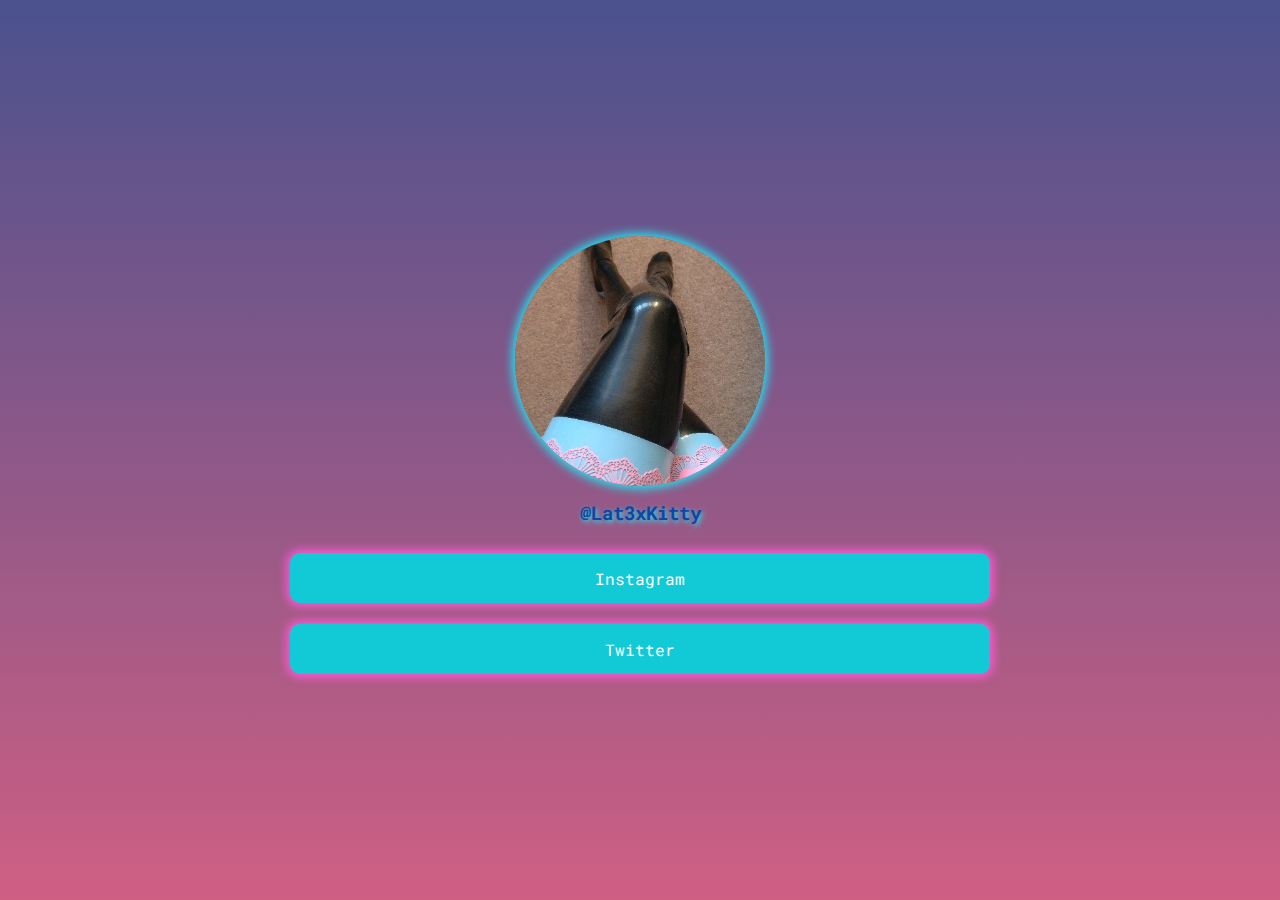
==== index.html @ 7d36d11d "Initial Site upload" ====
<!DOCTYPE html>
<html lang="en">
<head>
    <title>@Lat3xKitty</title>
    <meta charset="UTF-8">
    <meta name="viewport" content="width=device-width, initial-scale=1.0">
    <meta property="og:title" content="Lat3xKitty Links" />
    <meta property="og:type" content="website" />
    <meta property="og:url" content="https://lat3xkitty.github.io" />
    <meta property="og:image" content="https://lat3xkitty.github.io/profile.jpg" />
    <!-- Uncomment below to make image larger.  -->
    <!-- <meta name="twitter:card" content="summary_large_image"> -->
    <meta property="og:description" content="Social Media Links for Lat3xKitty" />
    <meta name="description" content="Social Media Links for Lat3xKitty">
    <meta name="theme-color" content="#1d2671">

    <link rel="stylesheet" href="./index.css">
</head>
<body>
    <main>
        <img class="user-img" src="./profile.jpg" alt="user image">
        <h1>@Lat3xKitty</h1>

        <div class="links-sec">
            <a href="https://instagram.com/Lat3xKitty" target="_blank">
                <div class="link">
                    <span>Instagram</span>
                </div>
            </a>

			<a href="https://twitter.com/Lat3xKitty" target="_blank">
                <div class="link">
                    <span>Twitter</span>
                </div>
            </a>

            <!-- More here if I want to add! -->
        </div>
    </main>
</body>
</html>
---- index.css ----
@import url("https://fonts.googleapis.com/css2?family=Roboto+Mono:wght@400;500&display=swap");

* {
	margin: 0;
	padding: 0;
	box-sizing: border-box;
}

body {
	background-color: #fe59d7;
	background: -webkit-linear-gradient(
			rgba(29, 38, 113, 0.8),
			rgba(195, 55, 100, 0.8)
		),
		url("https://images.unsplash.com/photo-1533523705247-88786d3e9242?ixlib=rb-1.2.1&ixid=eyJhcHBfaWQiOjEyMDd9&auto=format&fit=crop&w=1000&q=80");
	background-repeat: no-repeat;
	background-size: cover;
	font-family: "Roboto Mono", sans-serif;
	min-height: 100vh;
	display: flex;
	flex-direction: column;
	justify-content: center;
}

main {
	text-align: center;
	margin: 30px 50px 20px 50px;
}

.user-img {
	border-radius: 150px;
    max-width: 250px;
	box-shadow: 0 0 10px 3px #22e4f0;
}

main h1 {
	color: #0d47a1;
	font-size: 1.2rem;
	text-shadow: 2px 2px 5px #22e4f0;
	margin: 0.5em 0 1.5em 0;
}

.link {
	height: 50px;
	width: 100%;
	background-color: #12cad6;
	box-shadow: 0 0 10px 3px #fe59d7;
	margin-top: 1.3rem;
	display: flex;
	justify-content: center;
	align-items: center;
    cursor: pointer;
    border-radius: 10px;
}


a {
	color: white;
	text-decoration: none;
}

@media screen and (min-width: 500px) {
	body {
		padding: 20px 50px;
	}
}

@media screen and (min-width: 800px) {
	body {
		display: flex;
		justify-content: center;
		align-items: center;
		padding: 0;
	}

	main {
		min-width: 800px;
		padding: 20px 50px;
	}
}
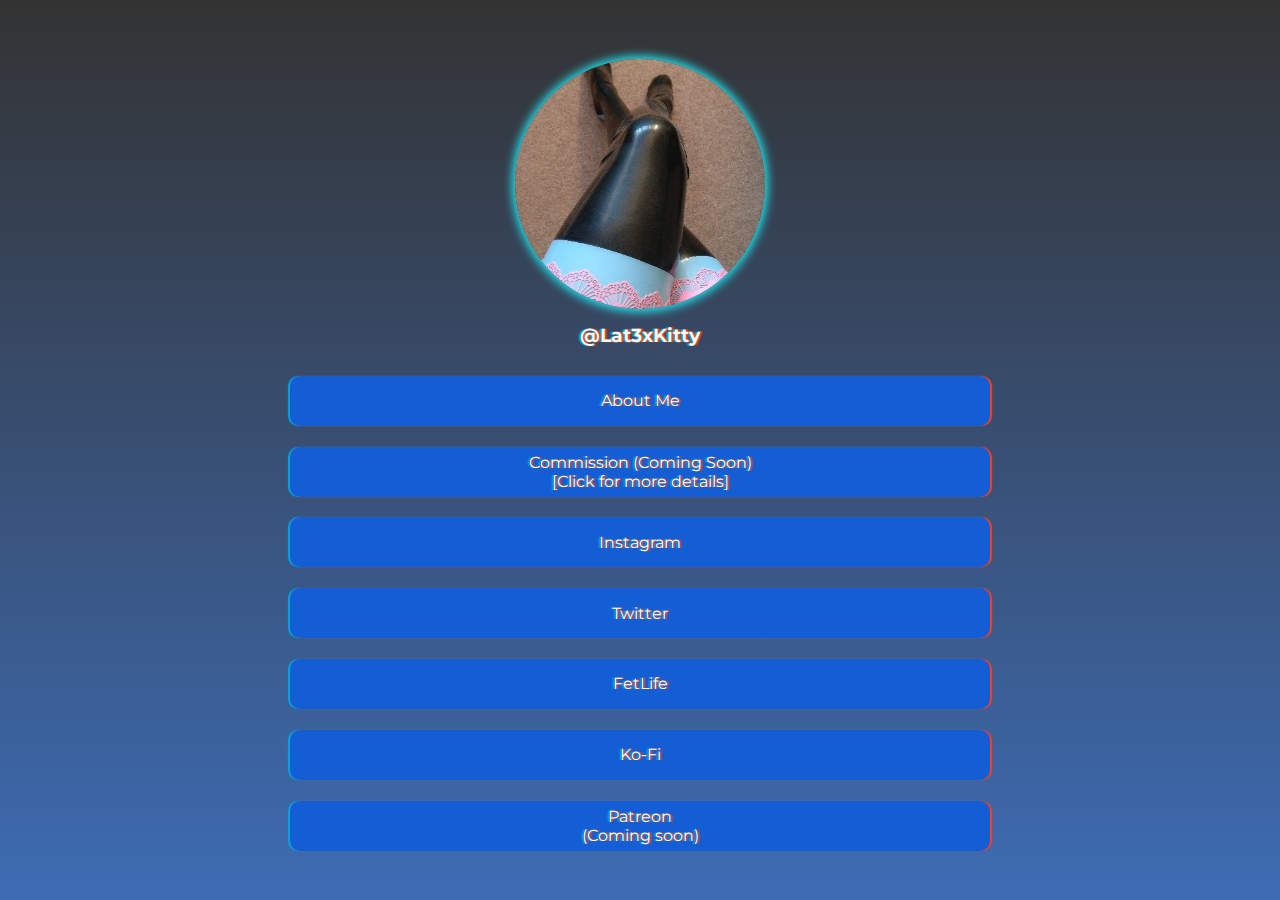
==== commit 2a2e798a: "Update OG Stuff + Remove .html from Commissions" ====
--- a/index.html
+++ b/index.html
@@ -4,14 +4,14 @@
     <title>@Lat3xKitty</title>
     <meta charset="UTF-8">
     <meta name="viewport" content="width=device-width, initial-scale=1.0">
-    <meta property="og:title" content="Lat3xKitty Links" />
+    <meta property="og:title" content="Lat3xKitty (Links & About)" />
     <meta property="og:type" content="website" />
     <meta property="og:url" content="https://lat3xkitty.github.io" />
     <meta property="og:image" content="https://lat3xkitty.github.io/profile.jpg" />
     <!-- Uncomment below to make image larger.  -->
     <!-- <meta name="twitter:card" content="summary_large_image"> -->
-    <meta property="og:description" content="Social Media Links for Lat3xKitty" />
-    <meta name="description" content="Social Media Links for Lat3xKitty">
+    <meta property="og:description" content="Social Media Links + A bit about the Latex Model Lat3xKitty" />
+    <meta name="description" content="Social Media Links + A bit about the Latex Model Lat3xKitty">
     <meta name="theme-color" content="#1d2671">
 
     <link rel="stylesheet" href="./index.css">
@@ -21,21 +21,64 @@
         <img class="user-img" src="./profile.jpg" alt="user image">
         <h1>@Lat3xKitty</h1>
 
+        <div class="page-sec">
+            <a href="./aboutme">
+                <div class="link">
+                    <span>About Me</span>
+                </div>
+            </a>
+
+            <a href="./commissions">
+                <div class="link">
+                    <span>Commission (Coming Soon)<br>[Click for more details]</span>
+                </div>
+            </a>
+        </div>
+
         <div class="links-sec">
-            <a href="https://instagram.com/Lat3xKitty" target="_blank">
+            <a href="https://instagram.com/Lat3xKitty">
                 <div class="link">
                     <span>Instagram</span>
                 </div>
             </a>
 
-			<a href="https://twitter.com/Lat3xKitty" target="_blank">
+            <a href="https://twitter.com/Lat3xKitty">
                 <div class="link">
                     <span>Twitter</span>
+                </div>
+            </a>
+
+            <a href="https://fetlife.com/users/12123402">
+                <div class="link">
+                    <span>FetLife</span>
+                </div>
+            </a>
+
+            <a href="https://ko-fi.com/lat3xkitty">
+                <div class="link">
+                    <span>Ko-Fi</span>
+                </div>
+            </a>
+
+            <a href="https://www.patreon.com/Lat3xKitty">
+                <div class="link">
+                    <span>Patreon<br>(Coming soon)</span>
                 </div>
             </a>
 
             <!-- More here if I want to add! -->
         </div>
     </main>
+
+<!-- Global site tag (gtag.js) - Google Analytics -->
+<script async src="https://www.googletagmanager.com/gtag/js?id=UA-180763575-1"></script>
+<script>
+  window.dataLayer = window.dataLayer || [];
+  function gtag(){dataLayer.push(arguments);}
+  gtag('js', new Date());
+
+  gtag('config', 'UA-180763575-1');
+</script>
+
 </body>
-</html>+</html>
--- a/index.css
+++ b/index.css
@@ -1,4 +1,4 @@
-@import url("https://fonts.googleapis.com/css2?family=Roboto+Mono:wght@400;500&display=swap");
+@import url("https://fonts.googleapis.com/css2?family=Montserrat:wght@400;500&display=swap");
 
 * {
 	margin: 0;
@@ -9,13 +9,13 @@
 body {
 	background-color: #fe59d7;
 	background: -webkit-linear-gradient(
-			rgba(29, 38, 113, 0.8),
-			rgba(195, 55, 100, 0.8)
+			rgba(0, 0, 0, 0.8),
+			rgba(13, 71, 161, 0.8)
 		),
-		url("https://images.unsplash.com/photo-1533523705247-88786d3e9242?ixlib=rb-1.2.1&ixid=eyJhcHBfaWQiOjEyMDd9&auto=format&fit=crop&w=1000&q=80");
+		url("./background.png");
 	background-repeat: no-repeat;
 	background-size: cover;
-	font-family: "Roboto Mono", sans-serif;
+	font-family: "Montserrat", sans-serif;
 	min-height: 100vh;
 	display: flex;
 	flex-direction: column;
@@ -34,23 +34,28 @@
 }
 
 main h1 {
-	color: #0d47a1;
+	color: #fafafa;
 	font-size: 1.2rem;
-	text-shadow: 2px 2px 5px #22e4f0;
+	text-shadow: 2px 0 1px #ff3f1a, -2px 0 1px #00a7e0;
 	margin: 0.5em 0 1.5em 0;
 }
 
 .link {
 	height: 50px;
 	width: 100%;
-	background-color: #12cad6;
-	box-shadow: 0 0 10px 3px #fe59d7;
+	background-color: #135ed4;
+	box-shadow: 2px 0 1px #ff3f1a, -2px 0 1px #00a7e0;
+	text-shadow: 2px 0 1px #ff3f1a, -2px 0 1px #00a7e0;
 	margin-top: 1.3rem;
 	display: flex;
 	justify-content: center;
 	align-items: center;
     cursor: pointer;
     border-radius: 10px;
+}
+a[href="#"] div.link {
+	opacity: 0.7;
+	cursor: default;
 }
 
 
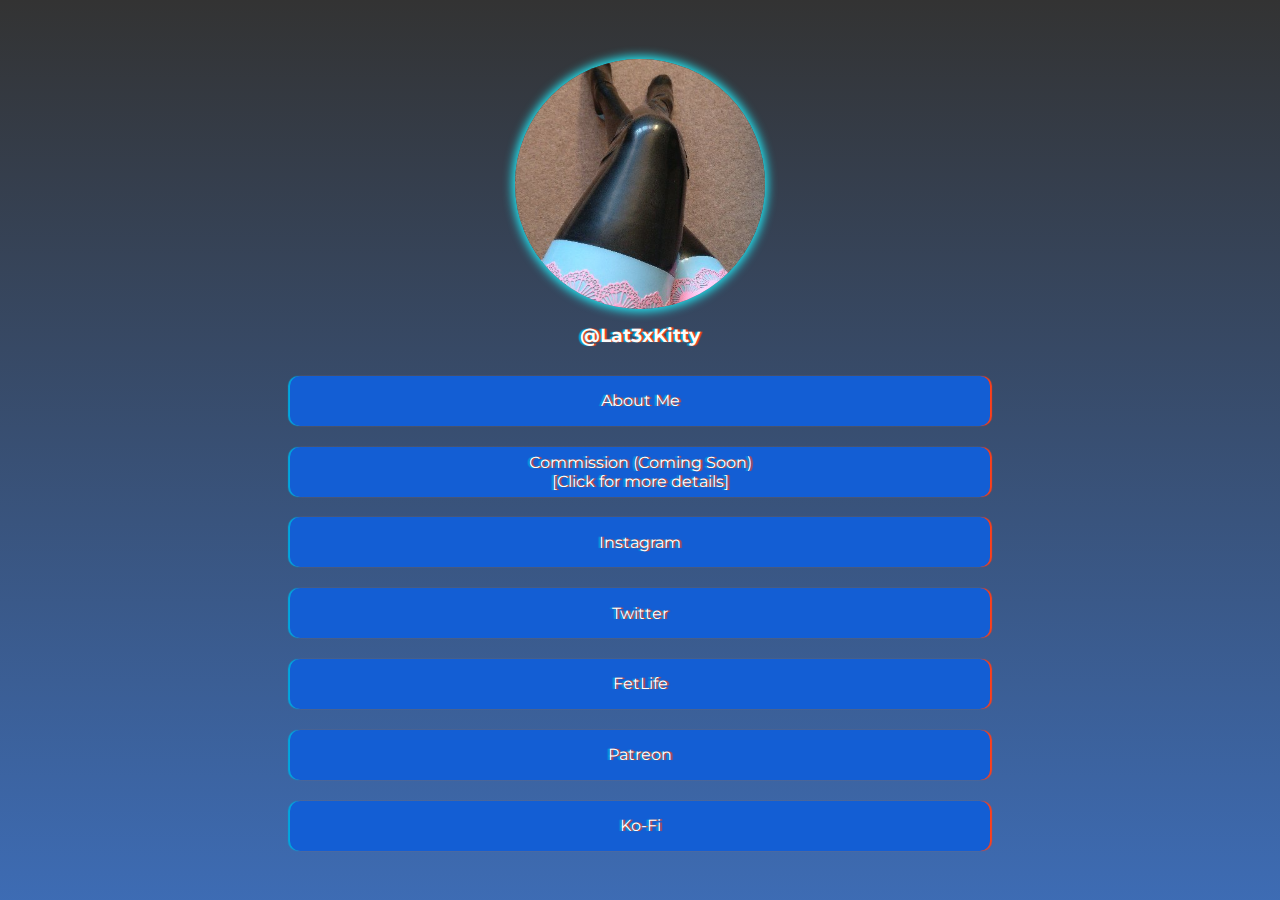
==== commit af469349: "Updated Patreon + Moved up." ====
--- a/index.html
+++ b/index.html
@@ -53,16 +53,16 @@
                     <span>FetLife</span>
                 </div>
             </a>
+            
+            <a href="https://www.patreon.com/Lat3xKitty">
+                <div class="link">
+                    <span>Patreon</span>
+                </div>
+            </a>
 
             <a href="https://ko-fi.com/lat3xkitty">
                 <div class="link">
                     <span>Ko-Fi</span>
-                </div>
-            </a>
-
-            <a href="https://www.patreon.com/Lat3xKitty">
-                <div class="link">
-                    <span>Patreon<br>(Coming soon)</span>
                 </div>
             </a>
 
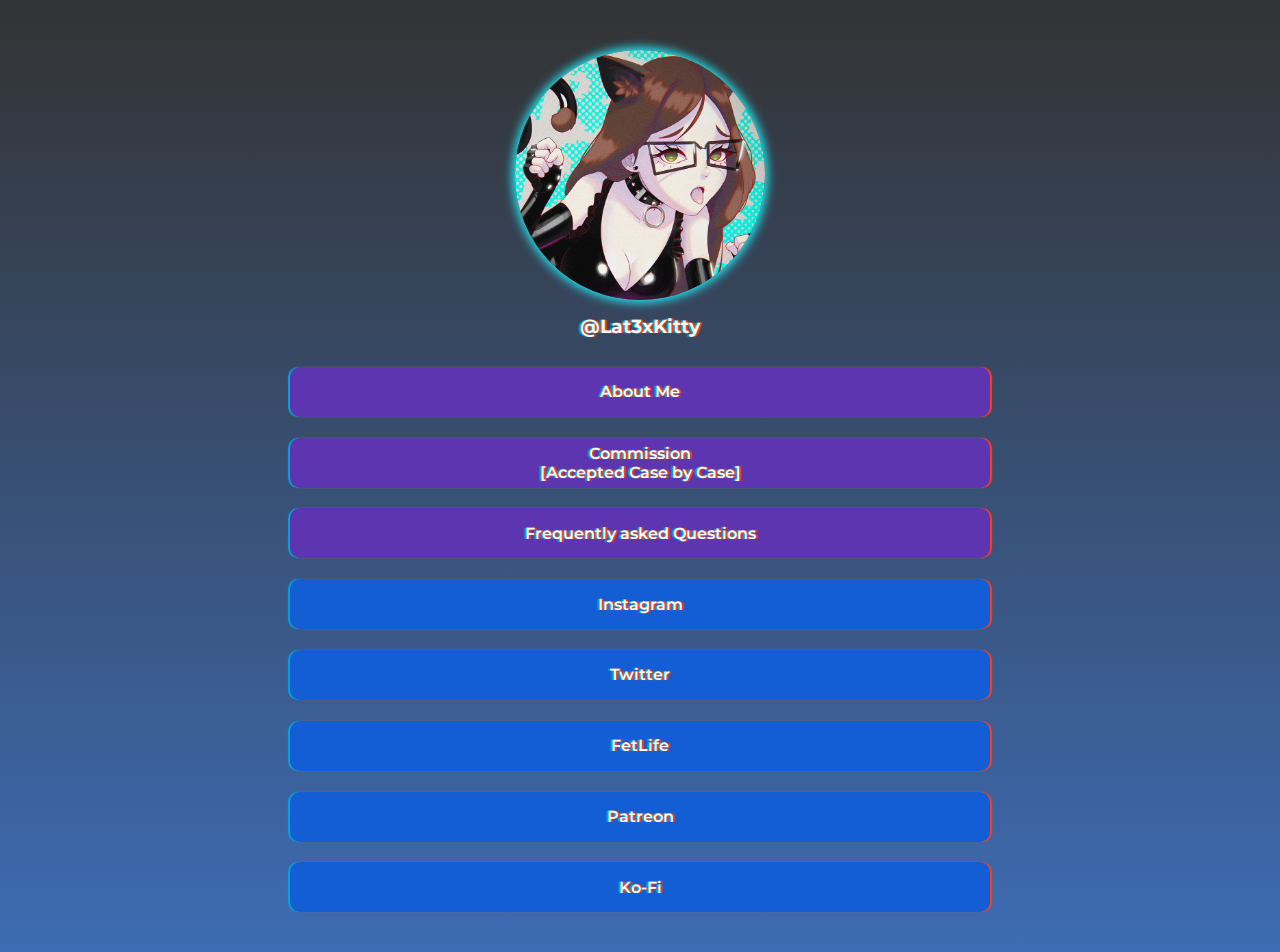
==== commit c12db774: "🎉 FAQ Added (no questions)" ====
--- a/index.html
+++ b/index.html
@@ -30,7 +30,13 @@
 
             <a href="./commissions">
                 <div class="link">
-                    <span>Commission (Coming Soon)<br>[Click for more details]</span>
+                    <span>Commission<br>[Accepted Case by Case]</span>
+                </div>
+            </a>
+
+            <a href="./faq">
+                <div class="link">
+                    <span>Frequently asked Questions</span>
                 </div>
             </a>
         </div>
@@ -53,7 +59,7 @@
                     <span>FetLife</span>
                 </div>
             </a>
-            
+
             <a href="https://www.patreon.com/Lat3xKitty">
                 <div class="link">
                     <span>Patreon</span>
--- a/index.css
+++ b/index.css
@@ -1,85 +1,208 @@
 @import url("https://fonts.googleapis.com/css2?family=Montserrat:wght@400;500&display=swap");
 
 * {
-	margin: 0;
-	padding: 0;
-	box-sizing: border-box;
+    margin: 0;
+    padding: 0;
+    box-sizing: border-box;
 }
 
 body {
-	background-color: #fe59d7;
-	background: -webkit-linear-gradient(
-			rgba(0, 0, 0, 0.8),
-			rgba(13, 71, 161, 0.8)
-		),
-		url("./background.png");
-	background-repeat: no-repeat;
-	background-size: cover;
-	font-family: "Montserrat", sans-serif;
-	min-height: 100vh;
-	display: flex;
-	flex-direction: column;
-	justify-content: center;
+    background-color: #fe59d7;
+    background: -webkit-linear-gradient(
+            rgba(0, 0, 0, 0.8),
+            rgba(13, 71, 161, 0.8)
+        ),
+        url("./background.png");
+    background-repeat: no-repeat;
+    background-size: cover;
+    font-family: "Montserrat", sans-serif;
+    min-height: 100vh;
+    display: flex;
+    flex-direction: column;
+    justify-content: center;
 }
 
 main {
-	text-align: center;
-	margin: 30px 50px 20px 50px;
+    text-align: center;
+    margin: 30px 50px 20px 50px;
+    color: #fafafa;
 }
 
 .user-img {
-	border-radius: 150px;
+    border-radius: 150px;
     max-width: 250px;
-	box-shadow: 0 0 10px 3px #22e4f0;
+    box-shadow: 0 0 10px 3px #22e4f0;
 }
 
 main h1 {
-	color: #fafafa;
-	font-size: 1.2rem;
-	text-shadow: 2px 0 1px #ff3f1a, -2px 0 1px #00a7e0;
-	margin: 0.5em 0 1.5em 0;
+    font-size: 1.2rem;
+    text-shadow: 2px 0 1px #ff3f1a, -2px 0 1px #00a7e0;
+    margin: 0.5em 0 1.5em 0;
+}
+
+main h2 {
+    text-shadow: 1px 0 1px #ff3f1a, -1px 0 1px #00a7e0;
+}
+
+main .content p {
+    white-space: pre-wrap;
+    margin-bottom: 2rem;
+}
+
+.mb-0 {
+    margin-bottom: 0 !important;
 }
 
 .link {
-	height: 50px;
-	width: 100%;
-	background-color: #135ed4;
-	box-shadow: 2px 0 1px #ff3f1a, -2px 0 1px #00a7e0;
-	text-shadow: 2px 0 1px #ff3f1a, -2px 0 1px #00a7e0;
-	margin-top: 1.3rem;
-	display: flex;
-	justify-content: center;
-	align-items: center;
+    height: 50px;
+    width: 100%;
+    margin-top: 1.3rem;
+    display: flex;
+    justify-content: center;
+    align-items: center;
     cursor: pointer;
     border-radius: 10px;
 }
+
+.page-sec .link {
+    background-color: #5E35B1;
+    box-shadow: 2px 0 1px #ff3f1a, -2px 0 1px #00a7e0;
+    text-shadow: 2px 0 1px #ff3f1a, -2px 0 1px #00a7e0;
+}
+
+.links-sec .link {
+    background-color: #135ed4;
+    box-shadow: 2px 0 1px #ff3f1a, -2px 0 1px #00a7e0;
+    text-shadow: 2px 0 1px #ff3f1a, -2px 0 1px #00a7e0;
+}
+
+
 a[href="#"] div.link {
-	opacity: 0.7;
-	cursor: default;
-}
-
+    opacity: 0.7;
+    cursor: default;
+}
 
 a {
-	color: white;
-	text-decoration: none;
+    color: #22e4f0;
+    font-weight: 600;
+}
+
+.links-sec a, .page-sec a {
+    color: white;
+    text-decoration: none;
 }
 
 @media screen and (min-width: 500px) {
-	body {
-		padding: 20px 50px;
-	}
+    body {
+        padding: 20px 50px;
+    }
 }
 
 @media screen and (min-width: 800px) {
-	body {
-		display: flex;
-		justify-content: center;
-		align-items: center;
-		padding: 0;
-	}
-
-	main {
-		min-width: 800px;
-		padding: 20px 50px;
-	}
-}
+    body {
+        display: flex;
+        justify-content: center;
+        align-items: center;
+        padding: 0;
+    }
+
+    main {
+        min-width: 800px;
+        padding: 20px 50px;
+    }
+}
+
+::selection {
+    background-color: rgba(136, 14, 79, 0.5)
+}
+
+
+
+.faq {
+    list-style-type: none;
+    margin: 0;
+    padding: 0;
+}
+.faq + h2 {
+    margin-top: 30px;
+    margin-bottom: 15px;
+}
+
+.faq .question:nth-of-type(1) {
+    border-top-left-radius: 10px;
+    border-top-right-radius: 10px;
+}
+.faq .question:nth-last-of-type(2):not(.openedQuestion) {
+    border-bottom-left-radius: 10px;
+    border-bottom-right-radius: 10px;
+}
+.faq .answer.openedFaQ:nth-last-of-type(1) {
+    border-bottom-left-radius: 10px;
+    border-bottom-right-radius: 10px;
+}
+.faq .question {
+    padding: 15px;
+    cursor: pointer;
+    position: relative;
+    display: flex;
+    align-items: center;
+    background-color: #404E7C;
+}
+.faq .question h4 {
+    max-width: 550px;
+    color: #fff;
+    font-weight: 700;
+    font-size: 20px;
+    line-height: 24px;
+}
+.faq .question h4 span {
+    width: 10px;
+    height: 10px;
+    margin-right: 10px;
+    border-radius: 50%;
+    display: inline-block;
+}
+@media only screen and (max-width: 520px) {
+    .faq .question h4 {
+        max-width: 80%;
+    }
+}
+.faq .question .fq_icon {
+    width: 25px;
+    height: 25px;
+    position: absolute;
+    right: 20px;
+}
+.faq .question .fq_icon span {
+    width: 100%;
+    height: 4px;
+    background-color: #AFC0C5;
+    display: inline-block;
+    position: absolute;
+    top: 10px;
+    left: 0;
+    transition: 0.25s all;
+    webkit-transition: 0.25s all;
+}
+.faq .question .fq_icon span:nth-child(2) {
+    transform: rotate(90deg);
+}
+.faq .openedQuestion .fq_icon span:nth-child(2) {
+    transform: rotate(0deg) !important;
+}
+.faq .answer {
+    display: none;
+    padding: 25px 15px;
+    font-size: 15px;
+    line-height: 22px;
+    background: white;
+    color: rgb(13, 71, 161);
+}
+
+.cat_one h4 span {
+    background-color: #D65108;
+}
+
+.cat_two h4 span {
+    background-color: #EFA00B;
+}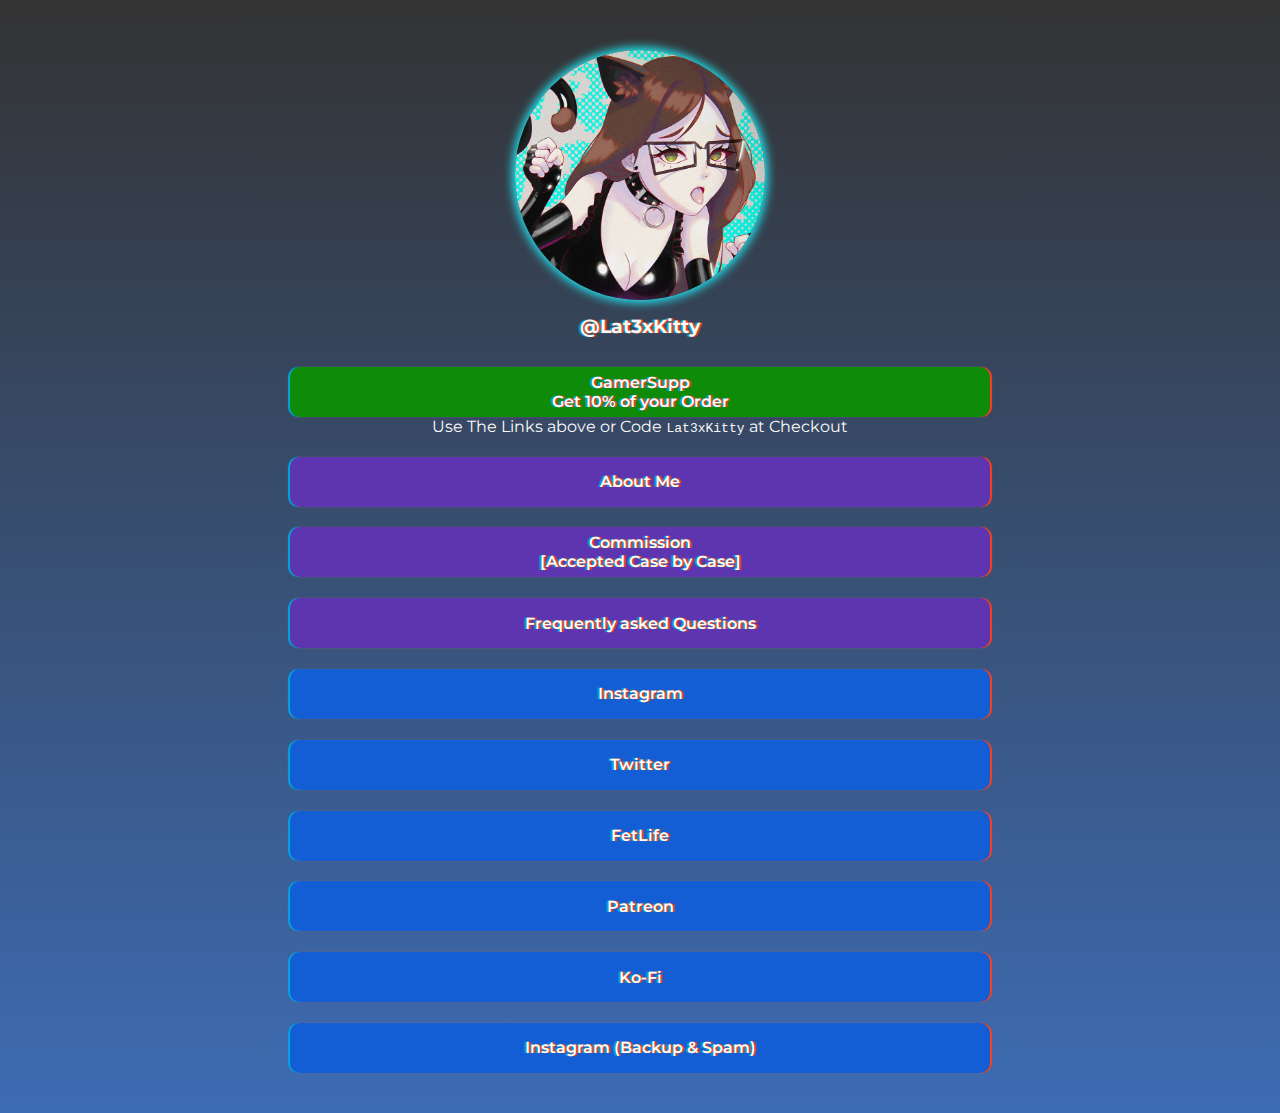
==== commit f9629d62: "Add Backup + Affiliate Link" ====
--- a/index.html
+++ b/index.html
@@ -20,6 +20,15 @@
     <main>
         <img class="user-img" src="./profile.jpg" alt="user image">
         <h1>@Lat3xKitty</h1>
+
+        <div class="affiliate-sec">
+            <a href="https://gamersupps.gg/Lat3xKitty">
+                <div class="link">
+                    <span>GamerSupp<br>Get 10% of your Order</span>
+                </div>
+            </a>
+            <p>Use The Links above or Code <code>Lat3xKitty</code> at Checkout</p>
+        </div>
 
         <div class="page-sec">
             <a href="./aboutme">
@@ -72,6 +81,11 @@
                 </div>
             </a>
 
+            <a href="https://instagram.com/Lat3xKittyBackup">
+                <div class="link">
+                    <span>Instagram (Backup & Spam)</span>
+                </div>
+            </a>
             <!-- More here if I want to add! -->
         </div>
     </main>
--- a/index.css
+++ b/index.css
@@ -76,6 +76,11 @@
     text-shadow: 2px 0 1px #ff3f1a, -2px 0 1px #00a7e0;
 }
 
+.affiliate-sec .link {
+    background-color: #0d8b09;
+    box-shadow: 2px 0 1px #ff3f1a, -2px 0 1px #00a7e0;
+    text-shadow: 2px 0 1px #ff3f1a, -2px 0 1px #00a7e0;
+}
 
 a[href="#"] div.link {
     opacity: 0.7;
@@ -87,7 +92,7 @@
     font-weight: 600;
 }
 
-.links-sec a, .page-sec a {
+.links-sec a, .page-sec a, .affiliate-sec a {
     color: white;
     text-decoration: none;
 }
@@ -122,6 +127,7 @@
     list-style-type: none;
     margin: 0;
     padding: 0;
+    max-width: 700px;
 }
 .faq + h2 {
     margin-top: 30px;
@@ -205,4 +211,4 @@
 
 .cat_two h4 span {
     background-color: #EFA00B;
-}+}
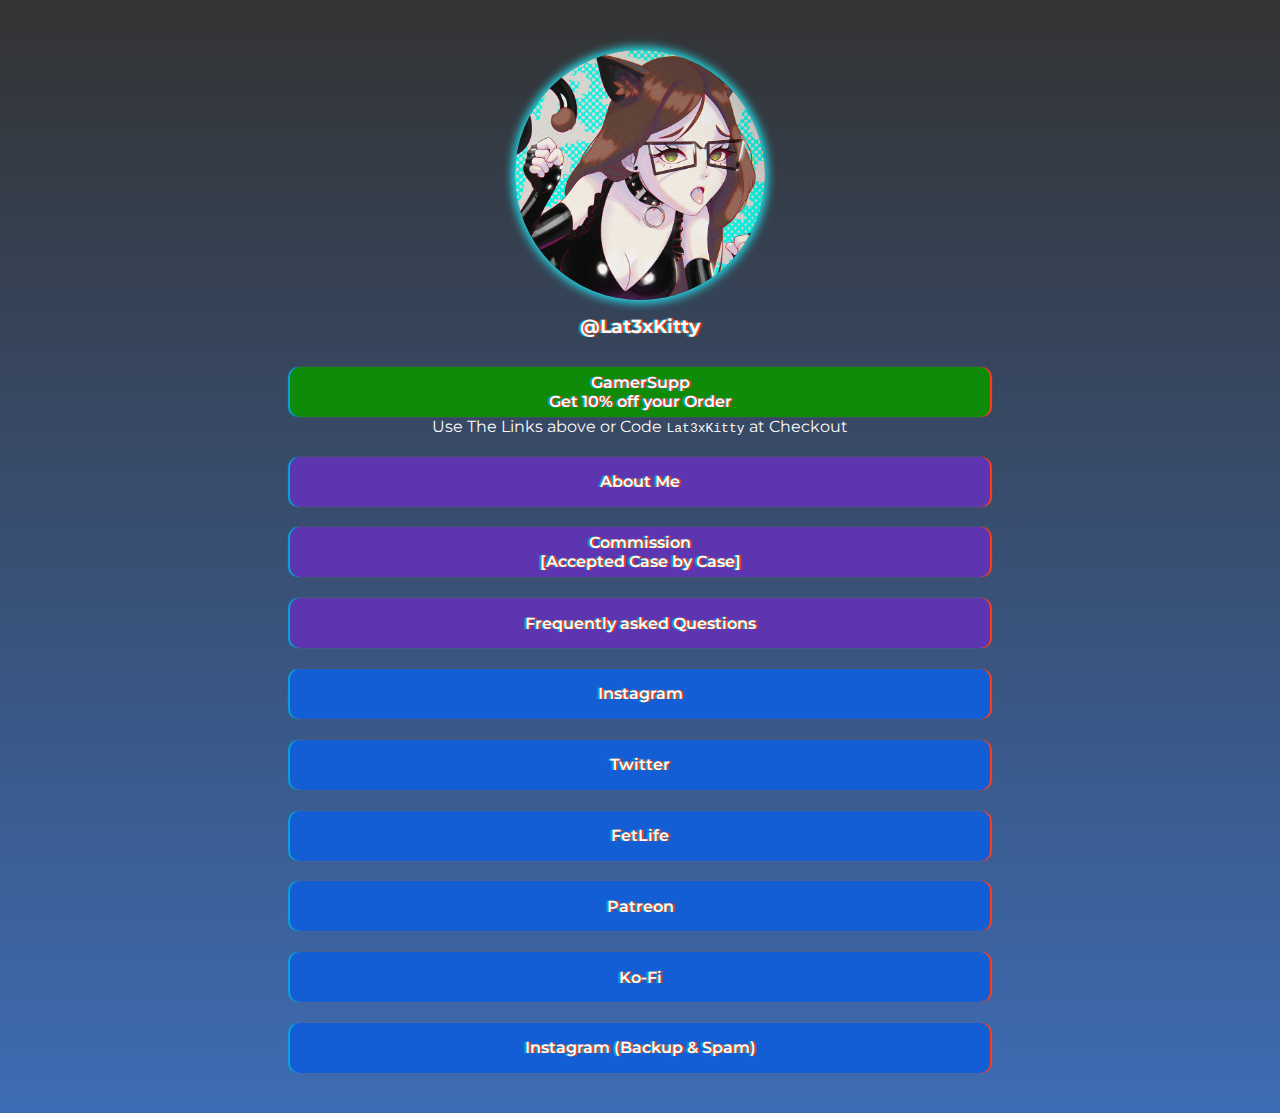
==== commit e85ecc25: "Fix spelling :)" ====
--- a/index.html
+++ b/index.html
@@ -24,7 +24,7 @@
         <div class="affiliate-sec">
             <a href="https://gamersupps.gg/Lat3xKitty">
                 <div class="link">
-                    <span>GamerSupp<br>Get 10% of your Order</span>
+                    <span>GamerSupp<br>Get 10% off your Order</span>
                 </div>
             </a>
             <p>Use The Links above or Code <code>Lat3xKitty</code> at Checkout</p>
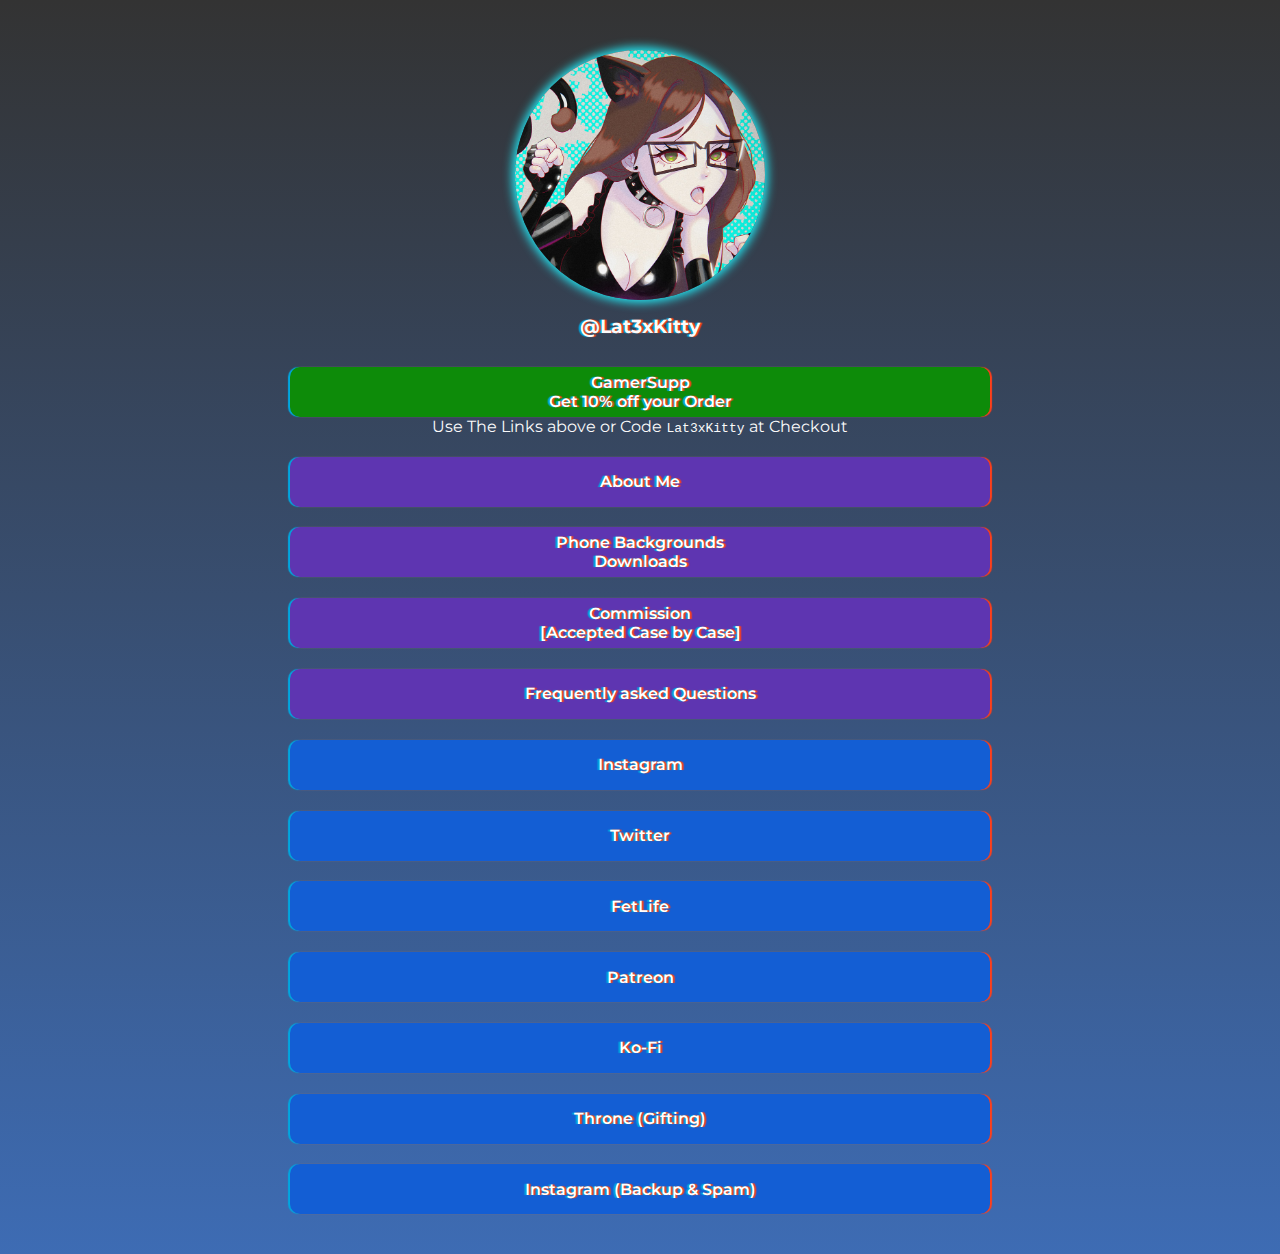
==== commit 43dbd3db: "phone background on home page" ====
--- a/index.html
+++ b/index.html
@@ -1,13 +1,13 @@
 <!DOCTYPE html>
 <html lang="en">
 <head>
-    <title>@Lat3xKitty</title>
+    <title>Lat3xKitty - Home</title>
     <meta charset="UTF-8">
     <meta name="viewport" content="width=device-width, initial-scale=1.0">
-    <meta property="og:title" content="Lat3xKitty (Links & About)" />
+    <meta property="og:title" content="Lat3xKitty - Home" />
     <meta property="og:type" content="website" />
-    <meta property="og:url" content="https://lat3xkitty.github.io" />
-    <meta property="og:image" content="https://lat3xkitty.github.io/profile.jpg" />
+    <meta property="og:url" content="https://lat3xkitty.com" />
+    <meta property="og:image" content="https://lat3xkitty.com/profile.jpg" />
     <!-- Uncomment below to make image larger.  -->
     <!-- <meta name="twitter:card" content="summary_large_image"> -->
     <meta property="og:description" content="Social Media Links + A bit about the Latex Model Lat3xKitty" />
@@ -36,6 +36,13 @@
                     <span>About Me</span>
                 </div>
             </a>
+
+            <a href="./backgrounds">
+                <div class="link">
+                    <span>Phone Backgrounds<br>Downloads</span>
+                </div>
+            </a>
+
 
             <a href="./commissions">
                 <div class="link">
@@ -80,6 +87,12 @@
                     <span>Ko-Fi</span>
                 </div>
             </a>
+            
+            <a href="https://throne.me/u/lat3xkitty">
+                <div class="link">
+                    <span>Throne (Gifting)</span>
+                </div>
+            </a>
 
             <a href="https://instagram.com/Lat3xKittyBackup">
                 <div class="link">
--- a/index.css
+++ b/index.css
@@ -53,6 +53,10 @@
     margin-bottom: 0 !important;
 }
 
+.mb-3 {
+    margin-bottom: 1rem !important; 
+}
+
 .link {
     height: 50px;
     width: 100%;
@@ -103,7 +107,7 @@
     }
 }
 
-@media screen and (min-width: 800px) {
+@media screen and (min-width: 768px) {
     body {
         display: flex;
         justify-content: center;
@@ -212,3 +216,39 @@
 .cat_two h4 span {
     background-color: #EFA00B;
 }
+
+.image-collection img {
+    max-width: 100%;
+}
+
+.row {
+    --bs-gutter-x: 1.5rem;
+    --bs-gutter-y: 0;
+    display: flex;
+    flex-wrap: wrap;
+    margin-top: calc(-1 * var(--bs-gutter-y));
+    margin-right: calc(-.5 * var(--bs-gutter-x));
+    margin-left: calc(-.5 * var(--bs-gutter-x));
+}
+
+.row>* {
+    flex-shrink: 0;
+    width: 100%;
+    max-width: 100%;
+    padding-right: calc(var(--bs-gutter-x) * .5);
+    padding-left: calc(var(--bs-gutter-x) * .5);
+    margin-top: var(--bs-gutter-y);
+}
+
+@media (min-width: 576px) {
+    .col-sm-6 {
+        flex: 0 0 auto;
+        width: 50%;
+    }
+}
+@media (min-width: 768px) {
+    .col-md-3 {
+        flex: 0 0 auto;
+        width: 25%;
+    }
+}